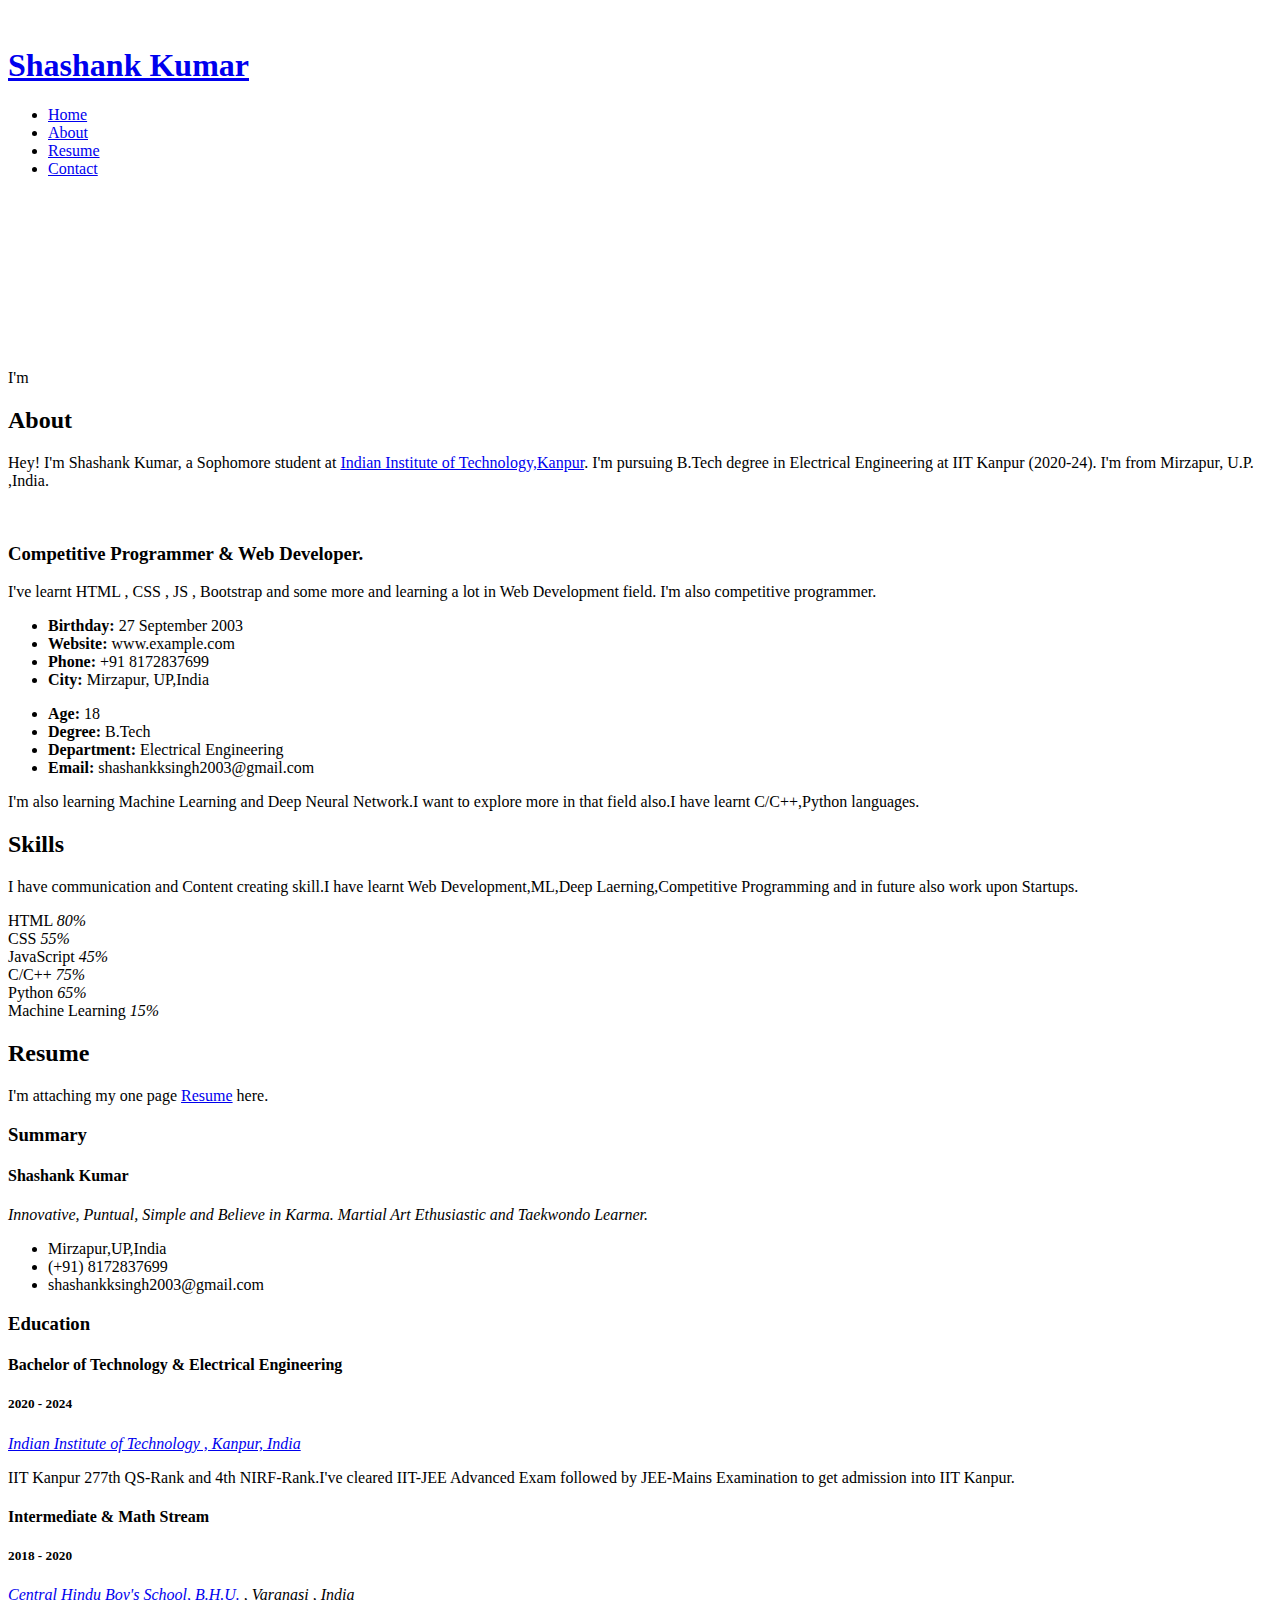
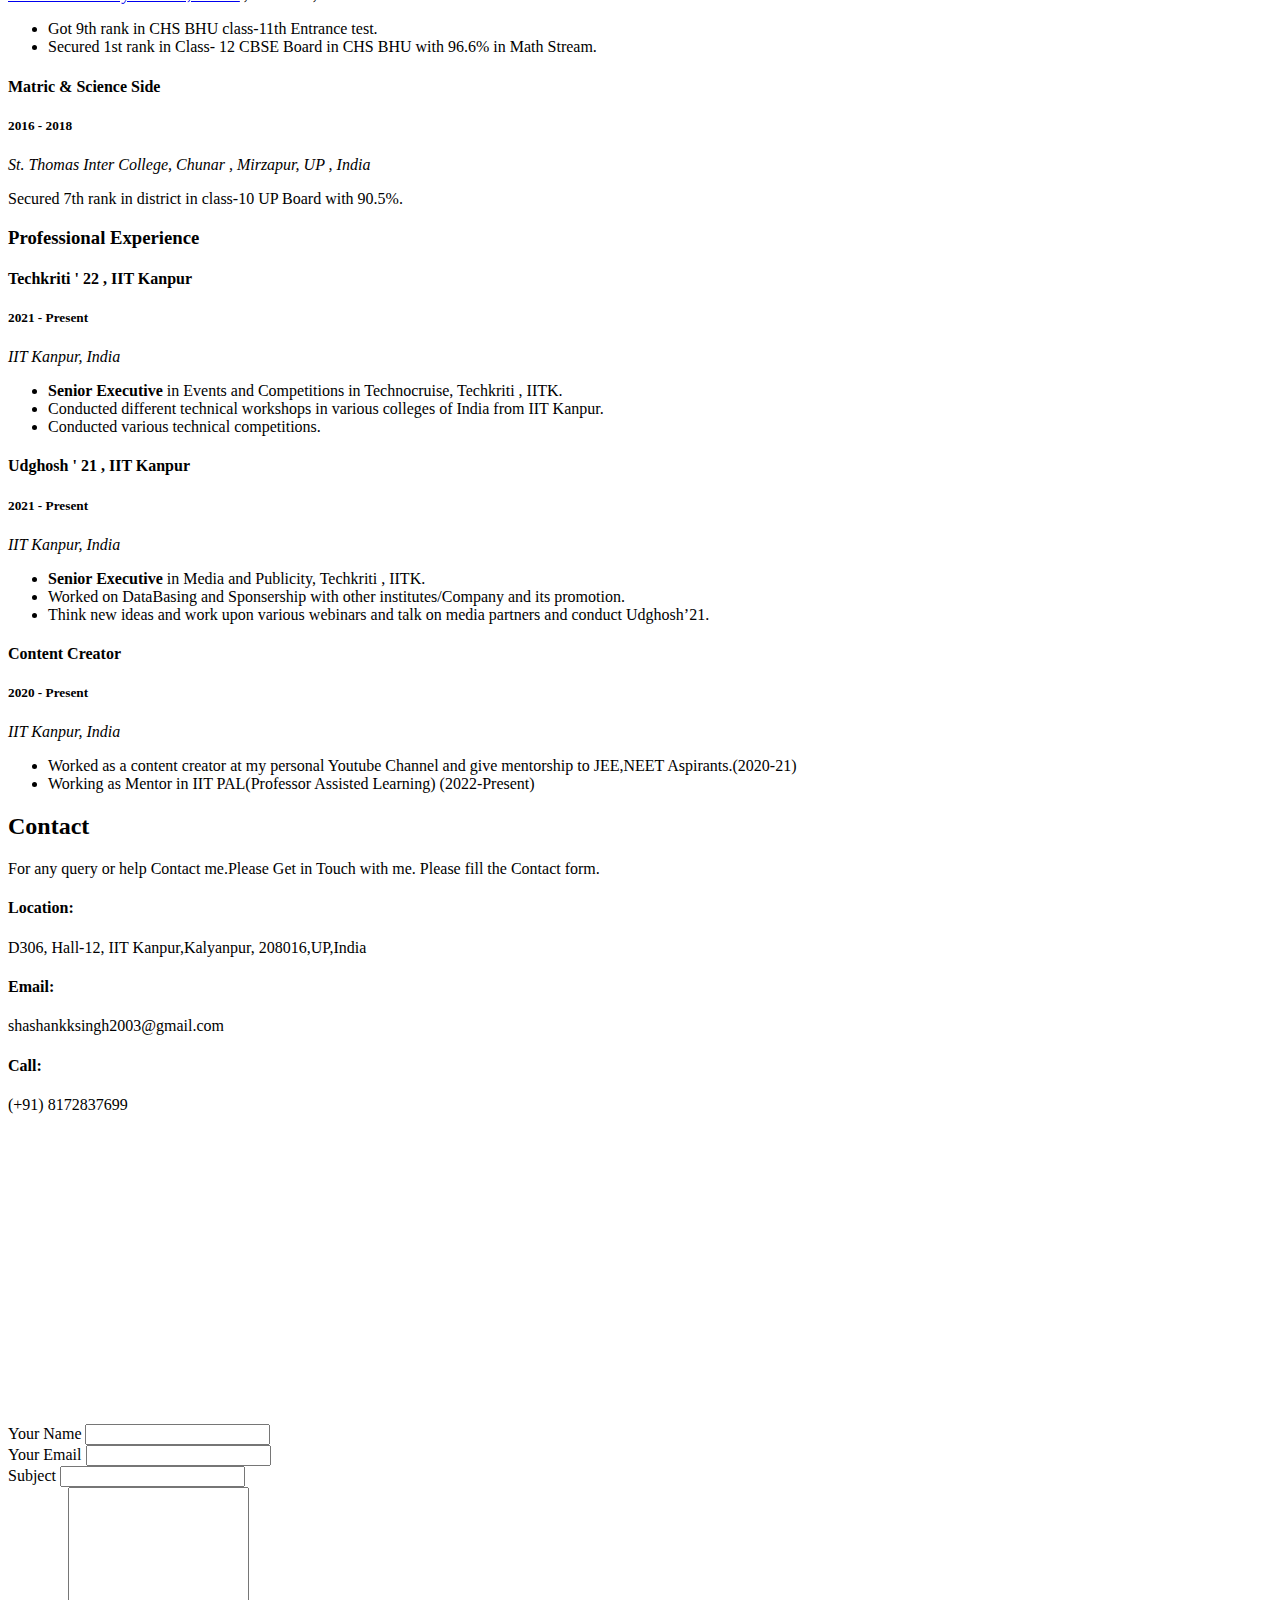
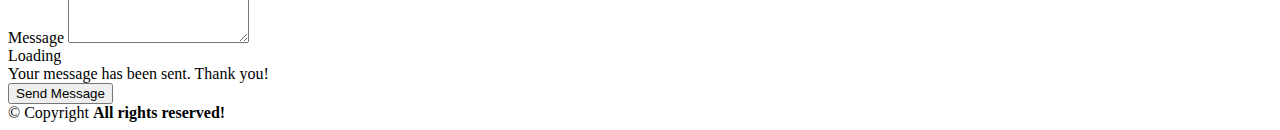
==== index.html @ f3543295 "Add files via upload" ====
<!DOCTYPE html>
<html lang="en">

<head>
  <meta charset="utf-8">
  <meta content="width=device-width, initial-scale=1.0" name="viewport">

  <title>iPortfolio Bootstrap Template - Index</title>
  <meta content="" name="description">
  <meta content="" name="keywords">

  <!-- Favicons -->
  <link href="assets/img/favicon.png" rel="icon">
  <link href="assets/img/apple-touch-icon.png" rel="apple-touch-icon">

  <!-- Google Fonts -->
  <link href="https://fonts.googleapis.com/css?family=Open+Sans:300,300i,400,400i,600,600i,700,700i|Raleway:300,300i,400,400i,500,500i,600,600i,700,700i|Poppins:300,300i,400,400i,500,500i,600,600i,700,700i" rel="stylesheet">

  <!-- Vendor CSS Files -->
  <link href="assets/vendor/aos/aos.css" rel="stylesheet">
  <link href="assets/vendor/bootstrap/css/bootstrap.min.css" rel="stylesheet">
  <link href="assets/vendor/bootstrap-icons/bootstrap-icons.css" rel="stylesheet">
  <link href="assets/vendor/boxicons/css/boxicons.min.css" rel="stylesheet">
  <link href="assets/vendor/glightbox/css/glightbox.min.css" rel="stylesheet">
  <link href="assets/vendor/swiper/swiper-bundle.min.css" rel="stylesheet">

  <!-- Template Main CSS File -->
  <link href="assets/css/style.css" rel="stylesheet">

  <!-- =======================================================
  * Template Name: iPortfolio - v3.7.0
  * Template URL: https://bootstrapmade.com/iportfolio-bootstrap-portfolio-websites-template/
  * Author: BootstrapMade.com
  * License: https://bootstrapmade.com/license/
  ======================================================== -->
</head>

<body>

  <!-- ======= Mobile nav toggle button ======= -->
  <i class="bi bi-list mobile-nav-toggle d-xl-none"></i>

  <!-- ======= Header ======= -->
  <header id="header">
    <div class="d-flex flex-column">

      <div class="profile">
        <img src="assets/img/profile-img1.jpg" alt="" class="img-fluid rounded-circle">
        <h1 class="text-light"><a href="index.html">Shashank Kumar</a></h1>
        <div class="social-links mt-3 text-center">
          <!-- <a href="#" class="twitter"><i class="bx bxl-twitter"></i></a> -->
          <a href="https://www.facebook.com/shashk20/" class="facebook"><i class="bx bxl-facebook"></i></a>
          <!-- <a href="https://www.instagram.com/shashankk2709/?hl=en" class="instagram"><i class="bx bxl-instagram"></i></a> -->
          <!-- <a href="https://github.com/shashk20"></a> -->
          <!-- <a href="#"  class="google-plus"><i class="bx bxl-skype"></i></a> -->
          <a href="https://www.linkedin.com/in/shashank-kumar-842a11222/" class="linkedin"><i class="bx bxl-linkedin"></i></a>
        </div>
      </div>

      <nav id="navbar" class="nav-menu navbar">
        <ul>
          <li><a href="#hero" class="nav-link scrollto active"><i class="bx bx-home"></i> <span>Home</span></a></li>
          <li><a href="#about" class="nav-link scrollto"><i class="bx bx-user"></i> <span>About</span></a></li>
          <li><a href="#resume" class="nav-link scrollto"><i class="bx bx-file-blank"></i> <span>Resume</span></a></li>
          <!-- <li><a href="#portfolio" class="nav-link scrollto"><i class="bx bx-book-content"></i> <span>Portfolio</span></a></li> -->
          <!-- <li><a href="#services" class="nav-link scrollto"><i class="bx bx-server"></i> <span>Services</span></a></li> -->
          <li><a href="#contact" class="nav-link scrollto"><i class="bx bx-envelope"></i> <span>Contact</span></a></li>
        </ul>
      </nav><!-- .nav-menu -->
    </div>
  </header><!-- End Header -->

  <!-- ======= Hero Section ======= -->
  <section id="hero" class="d-flex flex-column justify-content-center align-items-center">
    <div class="hero-container" data-aos="fade-in">
      <h1 style="color: white;">Shashank Kumar</h1>
      <br>
      <h3 style="color: white;">Sophomore at IIT Kanpur</h3>
      <br>
      <p>I'm <span style="color: white;" class="typed" data-typed-items="Programmer, Web Developer, Machine Learner, Event Manager"></span></p>
    </div>
  </section><!-- End Hero -->

  <main id="main">

    <!-- ======= About Section ======= -->
    <section id="about" class="about">
      <div class="container">

        <div class="section-title">
          <h2>About</h2>
          <p>Hey! I'm Shashank Kumar, a Sophomore student at <a href="https://iitk.ac.in/">Indian Institute of Technology,Kanpur</a>. I'm pursuing B.Tech degree in Electrical Engineering at IIT Kanpur (2020-24). I'm from Mirzapur, U.P. ,India.</p>
        </div>

        <div class="row">
          <div class="col-lg-4" data-aos="fade-right">
            <img src="assets/img/profile-img1.jpg" class="img-fluid" alt="">
          </div>
          <div class="col-lg-8 pt-4 pt-lg-0 content" data-aos="fade-left">
            <h3>Competitive Programmer &amp; Web Developer.</h3>
            <p class="fst-italic">
              I've learnt HTML , CSS , JS , Bootstrap and some more and learning a lot in Web Development field. I'm also competitive programmer.
            </p>
            <div class="row">
              <div class="col-lg-6">
                <ul>
                  <li><i class="bi bi-chevron-right"></i> <strong>Birthday:</strong> <span>27 September 2003</span></li>
                  <li><i class="bi bi-chevron-right"></i> <strong>Website:</strong> <span>www.example.com</span></li>
                  <li><i class="bi bi-chevron-right"></i> <strong>Phone:</strong> <span>+91 8172837699</span></li>
                  <li><i class="bi bi-chevron-right"></i> <strong>City:</strong> <span>Mirzapur, UP,India</span></li>
                </ul>
              </div>
              <div class="col-lg-6">
                <ul>
                  <li><i class="bi bi-chevron-right"></i> <strong>Age:</strong> <span>18</span></li>
                  <li><i class="bi bi-chevron-right"></i> <strong>Degree:</strong> <span>B.Tech</span></li>
                  <li><i class="bi bi-chevron-right"></i> <strong>Department:</strong> <span>Electrical Engineering</span></li>
                  <li><i class="bi bi-chevron-right"></i> <strong>Email:</strong> <span>shashankksingh2003@gmail.com</span></li>
                </ul>
              </div>
            </div>
            <p>
              I'm also learning Machine Learning and Deep Neural Network.I want to explore more in that field also.I have learnt C/C++,Python languages.

            </p>
          </div>
        </div>

      </div>
    </section><!-- End About Section -->

    <!-- ======= Facts Section ======= -->
    <!-- <section id="facts" class="facts">
      <div class="container">

        <div class="section-title">
          <h2>Facts</h2>
          <p>Magnam dolores commodi suscipit. Necessitatibus eius consequatur ex aliquid fuga eum quidem. Sit sint consectetur velit. Quisquam quos quisquam cupiditate. Et nemo qui impedit suscipit alias ea. Quia fugiat sit in iste officiis commodi quidem hic quas.</p>
        </div>

        <div class="row no-gutters">

          <div class="col-lg-3 col-md-6 d-md-flex align-items-md-stretch" data-aos="fade-up">
            <div class="count-box">
              <i class="bi bi-emoji-smile"></i>
              <span data-purecounter-start="0" data-purecounter-end="232" data-purecounter-duration="1" class="purecounter"></span>
              <p><strong>Happy Clients</strong> consequuntur quae</p>
            </div>
          </div>

          <div class="col-lg-3 col-md-6 d-md-flex align-items-md-stretch" data-aos="fade-up" data-aos-delay="100">
            <div class="count-box">
              <i class="bi bi-journal-richtext"></i>
              <span data-purecounter-start="0" data-purecounter-end="521" data-purecounter-duration="1" class="purecounter"></span>
              <p><strong>Projects</strong> adipisci atque cum quia aut</p>
            </div>
          </div>

          <div class="col-lg-3 col-md-6 d-md-flex align-items-md-stretch" data-aos="fade-up" data-aos-delay="200">
            <div class="count-box">
              <i class="bi bi-headset"></i>
              <span data-purecounter-start="0" data-purecounter-end="1453" data-purecounter-duration="1" class="purecounter"></span>
              <p><strong>Hours Of Support</strong> aut commodi quaerat</p>
            </div>
          </div>

          <div class="col-lg-3 col-md-6 d-md-flex align-items-md-stretch" data-aos="fade-up" data-aos-delay="300">
            <div class="count-box">
              <i class="bi bi-people"></i>
              <span data-purecounter-start="0" data-purecounter-end="32" data-purecounter-duration="1" class="purecounter"></span>
              <p><strong>Hard Workers</strong> rerum asperiores dolor</p>
            </div>
          </div>

        </div>

      </div>
    </section> -->
    <!-- End Facts Section

    <!-- ======= Skills Section ======= -->
    <section id="skills" class="skills section-bg">
      <div class="container">

        <div class="section-title">
          <h2>Skills</h2>
          <p>I have communication and Content creating skill.I have learnt Web Development,ML,Deep Laerning,Competitive Programming and in future also work upon Startups.</p>
        </div>

        <div class="row skills-content">

          <div class="col-lg-6" data-aos="fade-up">

            <div class="progress">
              <span class="skill">HTML <i class="val">80%</i></span>
              <div class="progress-bar-wrap">
                <div class="progress-bar" role="progressbar" aria-valuenow="80" aria-valuemin="0" aria-valuemax="100"></div>
              </div>
            </div>

            <div class="progress">
              <span class="skill">CSS <i class="val">55%</i></span>
              <div class="progress-bar-wrap">
                <div class="progress-bar" role="progressbar" aria-valuenow="55" aria-valuemin="0" aria-valuemax="100"></div>
              </div>
            </div>

            <div class="progress">
              <span class="skill">JavaScript <i class="val">45%</i></span>
              <div class="progress-bar-wrap">
                <div class="progress-bar" role="progressbar" aria-valuenow="45" aria-valuemin="0" aria-valuemax="100"></div>
              </div>
            </div>

          </div>

          <div class="col-lg-6" data-aos="fade-up" data-aos-delay="100">

            <div class="progress">
              <span class="skill">C/C++ <i class="val">75%</i></span>
              <div class="progress-bar-wrap">
                <div class="progress-bar" role="progressbar" aria-valuenow="75" aria-valuemin="0" aria-valuemax="100"></div>
              </div>
            </div>

            <div class="progress">
              <span class="skill">Python <i class="val">65%</i></span>
              <div class="progress-bar-wrap">
                <div class="progress-bar" role="progressbar" aria-valuenow="65" aria-valuemin="0" aria-valuemax="100"></div>
              </div>
            </div>

            <div class="progress">
              <span class="skill">Machine Learning <i class="val">15%</i></span>
              <div class="progress-bar-wrap">
                <div class="progress-bar" role="progressbar" aria-valuenow="15" aria-valuemin="0" aria-valuemax="100"></div>
              </div>
            </div>

          </div>

        </div>

      </div>
    </section><!-- End Skills Section -->

    <!-- ======= Resume Section ======= -->
    <section id="resume" class="resume">
      <div class="container">

        <div class="section-title">
          <h2>Resume</h2>
          <p>I'm attaching my one page <a href="https://drive.google.com/file/d/1Q4Dj3LKVB_jstPfTROEycCNkVFt7Y9S_/view?usp=sharing">Resume</a> here.</p>
        </div>

        <div class="row">
          <div class="col-lg-6" data-aos="fade-up">
            <h3 class="resume-title">Summary</h3>
            <div class="resume-item pb-0">
              <h4>Shashank Kumar</h4>
              <p><em>Innovative, Puntual, Simple and Believe in Karma. Martial Art Ethusiastic and Taekwondo Learner.</em></p>
              <ul>
                <li>Mirzapur,UP,India</li>
                <li>(+91) 8172837699</li>
                <li>shashankksingh2003@gmail.com</li>
              </ul>
            </div>

            <h3 class="resume-title">Education</h3>
            <div class="resume-item">
              <h4>Bachelor of Technology &amp; Electrical Engineering</h4>
              <h5>2020 - 2024</h5>
              <p><em><a href="http://iitk.ac.in/">Indian Institute of Technology , Kanpur, India</a></em></p>
              <p>IIT Kanpur 277th QS-Rank and 4th NIRF-Rank.I've cleared IIT-JEE Advanced Exam followed by JEE-Mains Examination to get admission into IIT Kanpur. </p>
            </div>
            <div class="resume-item">
              <h4>Intermediate &amp; Math Stream</h4>
              <h5>2018 - 2020</h5>
              <p><em><a href="http://chbsbhu.in/">Central Hindu Boy's School, B.H.U.</a>  , Varanasi , India</em></p>
              <p>
                <ul>
                  <li>Got 9th rank in CHS BHU class-11th Entrance test.</li>
                  <li>Secured 1st rank in Class- 12 CBSE Board in CHS BHU with 96.6% in Math Stream.</li>
                </ul>
                </p>
            </div>
            <div class="resume-item">
              <h4>Matric &amp; Science Side</h4>
              <h5>2016 - 2018</h5>
              <p><em>St. Thomas Inter College, Chunar , Mirzapur, UP , India</em></p>
              <p>Secured 7th rank in district in class-10 UP Board with 90.5%.</p>
            </div>
          </div>
          <div class="col-lg-6" data-aos="fade-up" data-aos-delay="100">
            <h3 class="resume-title">Professional Experience</h3>
            <div class="resume-item">
              <h4>Techkriti ' 22 , IIT Kanpur</h4>
              <h5>2021 - Present</h5>
              <p><em>IIT Kanpur, India </em></p>
              <ul>
                <li><b>Senior Executive</b>  in Events and Competitions in Technocruise, Techkriti , IITK.</li>
                <li>Conducted different technical workshops in various colleges of India from IIT Kanpur. </li>
                <li>Conducted various technical competitions.</li>
                <!-- <li>Oversee the efficient use of production project budgets ranging from $2,000 - $25,000</li> -->
              </ul>
            </div>
            <div class="resume-item">
              <h4>Udghosh ' 21 , IIT Kanpur</h4>
              <h5>2021 - Present</h5>
              <p><em>IIT Kanpur, India </em></p>
              <ul>
                <li><b>Senior Executive</b>  in Media and Publicity, Techkriti , IITK.</li>
                <li>Worked on DataBasing and Sponsership with other institutes/Company and its promotion. </li>
                <li>Think new ideas and work upon various webinars and talk on media partners and conduct Udghosh’21.</li>
                <!-- <li>Oversee the efficient use of production project budgets ranging from $2,000 - $25,000</li> -->
              </ul>
            </div>
            <div class="resume-item">
              <h4>Content Creator</h4>
              <h5>2020 - Present</h5>
              <p><em>IIT Kanpur, India </em></p>
              <ul>
                <li>Worked as a content creator at my personal Youtube Channel and give mentorship to JEE,NEET Aspirants.(2020-21)</li>
                <li>Working as Mentor in IIT PAL(Professor Assisted Learning) (2022-Present) </li>
                <!-- <li>Conducted various technical competitions.</li> -->
                <!-- <li>Oversee the efficient use of production project budgets ranging from $2,000 - $25,000</li> -->
              </ul>
            </div>
            
            </div>
          </div>
        </div>

      </div>
    </section>
    <!-- End Resume Section -->

    <!-- ======= Portfolio Section ======= -->
    <!-- <section id="portfolio" class="portfolio section-bg">
      <div class="container">

        <div class="section-title">
          <h2>Portfolio</h2>
          <p>Magnam dolores commodi suscipit. Necessitatibus eius consequatur ex aliquid fuga eum quidem. Sit sint consectetur velit. Quisquam quos quisquam cupiditate. Et nemo qui impedit suscipit alias ea. Quia fugiat sit in iste officiis commodi quidem hic quas.</p>
        </div>

        <div class="row" data-aos="fade-up">
          <div class="col-lg-12 d-flex justify-content-center">
            <ul id="portfolio-flters">
              <li data-filter="*" class="filter-active">All</li>
              <li data-filter=".filter-app">App</li>
              <li data-filter=".filter-card">Card</li>
              <li data-filter=".filter-web">Web</li>
            </ul>
          </div>
        </div>

        <div class="row portfolio-container" data-aos="fade-up" data-aos-delay="100">

          <div class="col-lg-4 col-md-6 portfolio-item filter-app">
            <div class="portfolio-wrap">
              <img src="assets/img/portfolio/portfolio-1.jpg" class="img-fluid" alt="">
              <div class="portfolio-links">
                <a href="assets/img/portfolio/portfolio-1.jpg" data-gallery="portfolioGallery" class="portfolio-lightbox" title="App 1"><i class="bx bx-plus"></i></a>
                <a href="portfolio-details.html" title="More Details"><i class="bx bx-link"></i></a>
              </div>
            </div>
          </div>

          <div class="col-lg-4 col-md-6 portfolio-item filter-web">
            <div class="portfolio-wrap">
              <img src="assets/img/portfolio/portfolio-2.jpg" class="img-fluid" alt="">
              <div class="portfolio-links">
                <a href="assets/img/portfolio/portfolio-2.jpg" data-gallery="portfolioGallery" class="portfolio-lightbox" title="Web 3"><i class="bx bx-plus"></i></a>
                <a href="portfolio-details.html" title="More Details"><i class="bx bx-link"></i></a>
              </div>
            </div>
          </div>

          <div class="col-lg-4 col-md-6 portfolio-item filter-app">
            <div class="portfolio-wrap">
              <img src="assets/img/portfolio/portfolio-3.jpg" class="img-fluid" alt="">
              <div class="portfolio-links">
                <a href="assets/img/portfolio/portfolio-3.jpg" data-gallery="portfolioGallery" class="portfolio-lightbox" title="App 2"><i class="bx bx-plus"></i></a>
                <a href="portfolio-details.html" title="More Details"><i class="bx bx-link"></i></a>
              </div>
            </div>
          </div>

          <div class="col-lg-4 col-md-6 portfolio-item filter-card">
            <div class="portfolio-wrap">
              <img src="assets/img/portfolio/portfolio-4.jpg" class="img-fluid" alt="">
              <div class="portfolio-links">
                <a href="assets/img/portfolio/portfolio-4.jpg" data-gallery="portfolioGallery" class="portfolio-lightbox" title="Card 2"><i class="bx bx-plus"></i></a>
                <a href="portfolio-details.html" title="More Details"><i class="bx bx-link"></i></a>
              </div>
            </div>
          </div>

          <div class="col-lg-4 col-md-6 portfolio-item filter-web">
            <div class="portfolio-wrap">
              <img src="assets/img/portfolio/portfolio-5.jpg" class="img-fluid" alt="">
              <div class="portfolio-links">
                <a href="assets/img/portfolio/portfolio-5.jpg" data-gallery="portfolioGallery" class="portfolio-lightbox" title="Web 2"><i class="bx bx-plus"></i></a>
                <a href="portfolio-details.html" title="More Details"><i class="bx bx-link"></i></a>
              </div>
            </div>
          </div>

          <div class="col-lg-4 col-md-6 portfolio-item filter-app">
            <div class="portfolio-wrap">
              <img src="assets/img/portfolio/portfolio-6.jpg" class="img-fluid" alt="">
              <div class="portfolio-links">
                <a href="assets/img/portfolio/portfolio-6.jpg" data-gallery="portfolioGallery" class="portfolio-lightbox" title="App 3"><i class="bx bx-plus"></i></a>
                <a href="portfolio-details.html" title="More Details"><i class="bx bx-link"></i></a>
              </div>
            </div>
          </div>

          <div class="col-lg-4 col-md-6 portfolio-item filter-card">
            <div class="portfolio-wrap">
              <img src="assets/img/portfolio/portfolio-7.jpg" class="img-fluid" alt="">
              <div class="portfolio-links">
                <a href="assets/img/portfolio/portfolio-7.jpg" data-gallery="portfolioGallery" class="portfolio-lightbox" title="Card 1"><i class="bx bx-plus"></i></a>
                <a href="portfolio-details.html" title="More Details"><i class="bx bx-link"></i></a>
              </div>
            </div>
          </div>

          <div class="col-lg-4 col-md-6 portfolio-item filter-card">
            <div class="portfolio-wrap">
              <img src="assets/img/portfolio/portfolio-8.jpg" class="img-fluid" alt="">
              <div class="portfolio-links">
                <a href="assets/img/portfolio/portfolio-8.jpg" data-gallery="portfolioGallery" class="portfolio-lightbox" title="Card 3"><i class="bx bx-plus"></i></a>
                <a href="portfolio-details.html" title="More Details"><i class="bx bx-link"></i></a>
              </div>
            </div>
          </div>

          <div class="col-lg-4 col-md-6 portfolio-item filter-web">
            <div class="portfolio-wrap">
              <img src="assets/img/portfolio/portfolio-9.jpg" class="img-fluid" alt="">
              <div class="portfolio-links">
                <a href="assets/img/portfolio/portfolio-9.jpg" data-gallery="portfolioGallery" class="portfolio-lightbox" title="Web 3"><i class="bx bx-plus"></i></a>
                <a href="portfolio-details.html" title="More Details"><i class="bx bx-link"></i></a>
              </div>
            </div>
          </div>

        </div>

      </div> -->
    <!-- </section> -->
    <!-- End Portfolio Section -->

    <!-- ======= Services Section ======= -->
    <!-- <section id="services" class="services">
      <div class="container">

        <div class="section-title">
          <h2>Services</h2>
          <p>Magnam dolores commodi suscipit. Necessitatibus eius consequatur ex aliquid fuga eum quidem. Sit sint consectetur velit. Quisquam quos quisquam cupiditate. Et nemo qui impedit suscipit alias ea. Quia fugiat sit in iste officiis commodi quidem hic quas.</p>
        </div>

        <div class="row">
          <div class="col-lg-4 col-md-6 icon-box" data-aos="fade-up">
            <div class="icon"><i class="bi bi-briefcase"></i></div>
            <h4 class="title"><a href="">Lorem Ipsum</a></h4>
            <p class="description">Voluptatum deleniti atque corrupti quos dolores et quas molestias excepturi sint occaecati cupiditate non provident</p>
          </div>
          <div class="col-lg-4 col-md-6 icon-box" data-aos="fade-up" data-aos-delay="100">
            <div class="icon"><i class="bi bi-card-checklist"></i></div>
            <h4 class="title"><a href="">Dolor Sitema</a></h4>
            <p class="description">Minim veniam, quis nostrud exercitation ullamco laboris nisi ut aliquip ex ea commodo consequat tarad limino ata</p>
          </div>
          <div class="col-lg-4 col-md-6 icon-box" data-aos="fade-up" data-aos-delay="200">
            <div class="icon"><i class="bi bi-bar-chart"></i></div>
            <h4 class="title"><a href="">Sed ut perspiciatis</a></h4>
            <p class="description">Duis aute irure dolor in reprehenderit in voluptate velit esse cillum dolore eu fugiat nulla pariatur</p>
          </div>
          <div class="col-lg-4 col-md-6 icon-box" data-aos="fade-up" data-aos-delay="300">
            <div class="icon"><i class="bi bi-binoculars"></i></div>
            <h4 class="title"><a href="">Magni Dolores</a></h4>
            <p class="description">Excepteur sint occaecat cupidatat non proident, sunt in culpa qui officia deserunt mollit anim id est laborum</p>
          </div>
          <div class="col-lg-4 col-md-6 icon-box" data-aos="fade-up" data-aos-delay="400">
            <div class="icon"><i class="bi bi-brightness-high"></i></div>
            <h4 class="title"><a href="">Nemo Enim</a></h4>
            <p class="description">At vero eos et accusamus et iusto odio dignissimos ducimus qui blanditiis praesentium voluptatum deleniti atque</p>
          </div>
          <div class="col-lg-4 col-md-6 icon-box" data-aos="fade-up" data-aos-delay="500">
            <div class="icon"><i class="bi bi-calendar4-week"></i></div>
            <h4 class="title"><a href="">Eiusmod Tempor</a></h4>
            <p class="description">Et harum quidem rerum facilis est et expedita distinctio. Nam libero tempore, cum soluta nobis est eligendi</p>
          </div>
        </div>

      </div> -->
    <!-- </section> -->
    <!-- End Services Section -->

    <!-- ======= Testimonials Section ======= -->
    <!-- <section id="testimonials" class="testimonials section-bg">
      <div class="container">

        <div class="section-title">
          <h2>Testimonials</h2>
          <p>Magnam dolores commodi suscipit. Necessitatibus eius consequatur ex aliquid fuga eum quidem. Sit sint consectetur velit. Quisquam quos quisquam cupiditate. Et nemo qui impedit suscipit alias ea. Quia fugiat sit in iste officiis commodi quidem hic quas.</p>
        </div>

        <div class="testimonials-slider swiper" data-aos="fade-up" data-aos-delay="100">
          <div class="swiper-wrapper">

            <div class="swiper-slide">
              <div class="testimonial-item" data-aos="fade-up">
                <p>
                  <i class="bx bxs-quote-alt-left quote-icon-left"></i>
                  Proin iaculis purus consequat sem cure digni ssim donec porttitora entum suscipit rhoncus. Accusantium quam, ultricies eget id, aliquam eget nibh et. Maecen aliquam, risus at semper.
                  <i class="bx bxs-quote-alt-right quote-icon-right"></i>
                </p>
                <img src="assets/img/testimonials/testimonials-1.jpg" class="testimonial-img" alt="">
                <h3>Saul Goodman</h3>
                <h4>Ceo &amp; Founder</h4>
              </div> -->
            <!-- </div> -->
            <!-- End testimonial item -->

            <!-- <div class="swiper-slide">
              <div class="testimonial-item" data-aos="fade-up" data-aos-delay="100">
                <p>
                  <i class="bx bxs-quote-alt-left quote-icon-left"></i>
                  Export tempor illum tamen malis malis eram quae irure esse labore quem cillum quid cillum eram malis quorum velit fore eram velit sunt aliqua noster fugiat irure amet legam anim culpa.
                  <i class="bx bxs-quote-alt-right quote-icon-right"></i>
                </p>
                <img src="assets/img/testimonials/testimonials-2.jpg" class="testimonial-img" alt="">
                <h3>Sara Wilsson</h3>
                <h4>Designer</h4>
              </div>
            </div> -->
            <!-- End testimonial item -->

            <!-- <div class="swiper-slide">
              <div class="testimonial-item" data-aos="fade-up" data-aos-delay="200">
                <p>
                  <i class="bx bxs-quote-alt-left quote-icon-left"></i>
                  Enim nisi quem export duis labore cillum quae magna enim sint quorum nulla quem veniam duis minim tempor labore quem eram duis noster aute amet eram fore quis sint minim.
                  <i class="bx bxs-quote-alt-right quote-icon-right"></i>
                </p>
                <img src="assets/img/testimonials/testimonials-3.jpg" class="testimonial-img" alt="">
                <h3>Jena Karlis</h3>
                <h4>Store Owner</h4>
              </div>
            </div> -->
            <!-- End testimonial item -->

            <!-- <div class="swiper-slide">
              <div class="testimonial-item" data-aos="fade-up" data-aos-delay="300">
                <p>
                  <i class="bx bxs-quote-alt-left quote-icon-left"></i>
                  Fugiat enim eram quae cillum dolore dolor amet nulla culpa multos export minim fugiat minim velit minim dolor enim duis veniam ipsum anim magna sunt elit fore quem dolore labore illum veniam.
                  <i class="bx bxs-quote-alt-right quote-icon-right"></i>
                </p>
                <img src="assets/img/testimonials/testimonials-4.jpg" class="testimonial-img" alt="">
                <h3>Matt Brandon</h3>
                <h4>Freelancer</h4>
              </div> -->
            <!-- </div> -->
            <!-- End testimonial item -->

            <!-- <div class="swiper-slide">
              <div class="testimonial-item" data-aos="fade-up" data-aos-delay="400">
                <p>
                  <i class="bx bxs-quote-alt-left quote-icon-left"></i>
                  Quis quorum aliqua sint quem legam fore sunt eram irure aliqua veniam tempor noster veniam enim culpa labore duis sunt culpa nulla illum cillum fugiat legam esse veniam culpa fore nisi cillum quid.
                  <i class="bx bxs-quote-alt-right quote-icon-right"></i>
                </p>
                <img src="assets/img/testimonials/testimonials-5.jpg" class="testimonial-img" alt="">
                <h3>John Larson</h3>
                <h4>Entrepreneur</h4>
              </div> -->
            <!-- </div> -->
            <!-- End testimonial item -->

          <!-- </div>
          <div class="swiper-pagination"></div>
        </div>

      </div> -->
    <!-- </section> -->
    <!-- End Testimonials Section -->

    <!-- ======= Contact Section ======= -->
    <section id="contact" class="contact">
      <div class="container">

        <div class="section-title">
          <h2>Contact</h2>
          <p>For any query or help Contact me.Please Get in Touch with me. Please fill the Contact form.</p>
        </div>

        <div class="row" data-aos="fade-in">

          <div class="col-lg-5 d-flex align-items-stretch">
            <div class="info">
              <div class="address">
                <i class="bi bi-geo-alt"></i>
                <h4>Location:</h4>
                <p>D306, Hall-12, IIT Kanpur,Kalyanpur, 208016,UP,India</p>
              </div>

              <div class="email">
                <i class="bi bi-envelope"></i>
                <h4>Email:</h4>
                <p>shashankksingh2003@gmail.com</p>
              </div>

              <div class="phone">
                <i class="bi bi-phone"></i>
                <h4>Call:</h4>
                <p>(+91) 8172837699</p>
              </div>

              <iframe src="https://www.google.com/maps/embed?pb=!1m18!1m12!1m3!1d3570.2420479161774!2d80.23071131487413!3d26.512338783301626!2m3!1f0!2f0!3f0!3m2!1i1024!2i768!4f13.1!3m3!1m2!1s0x399c3701c4a8be71%3A0x3afbe880abc38436!2sIndian%20Institute%20of%20Technology%20Kanpur!5e0!3m2!1sen!2sin!4v1644830420244!5m2!1sen!2sin" frameborder="0" style="border:0; width: 100%; height: 290px;" allowfullscreen></iframe>
            </div>

          </div>

          <div class="col-lg-7 mt-5 mt-lg-0 d-flex align-items-stretch">
            <form action="forms/contact.php" method="post" role="form" class="php-email-form">
              <div class="row">
                <div class="form-group col-md-6">
                  <label for="name">Your Name</label>
                  <input type="text" name="name" class="form-control" id="name" required>
                </div>
                <div class="form-group col-md-6">
                  <label for="name">Your Email</label>
                  <input type="email" class="form-control" name="email" id="email" required>
                </div>
              </div>
              <div class="form-group">
                <label for="name">Subject</label>
                <input type="text" class="form-control" name="subject" id="subject" required>
              </div>
              <div class="form-group">
                <label for="name">Message</label>
                <textarea class="form-control" name="message" rows="10" required></textarea>
              </div>
              <div class="my-3">
                <div class="loading">Loading</div>
                <div class="error-message"></div>
                <div class="sent-message">Your message has been sent. Thank you!</div>
              </div>
              <div class="text-center"><button type="submit">Send Message</button></div>
            </form>
          </div>

        </div>

      </div>
    </section><!-- End Contact Section -->

  </main><!-- End #main -->

  <!-- ======= Footer ======= -->
  <footer id="footer">
    <div class="container">
      <div class="copyright">
        &copy; Copyright <strong>
          <!-- <span>www.MyPersonalweb.com</span>.          -->
          All rights reserved!</strong>
      </div>
      <div class="credits">
        <!-- All the links in the footer should remain intact. -->
        <!-- You can delete the links only if you purchased the pro version. -->
        <!-- Licensing information: https://bootstrapmade.com/license/ -->
        <!-- Purchase the pro version with working PHP/AJAX contact form: https://bootstrapmade.com/iportfolio-bootstrap-portfolio-websites-template/ -->
        <!-- Designed by <a href="https://bootstrapmade.com/">BootstrapMade</a> -->
      </div>
    </div>
  </footer><!-- End  Footer -->

  <a href="#" class="back-to-top d-flex align-items-center justify-content-center"><i class="bi bi-arrow-up-short"></i></a>

  <!-- Vendor JS Files -->
  <script src="assets/vendor/purecounter/purecounter.js"></script>
  <script src="assets/vendor/aos/aos.js"></script>
  <script src="assets/vendor/bootstrap/js/bootstrap.bundle.min.js"></script>
  <script src="assets/vendor/glightbox/js/glightbox.min.js"></script>
  <script src="assets/vendor/isotope-layout/isotope.pkgd.min.js"></script>
  <script src="assets/vendor/swiper/swiper-bundle.min.js"></script>
  <script src="assets/vendor/typed.js/typed.min.js"></script>
  <script src="assets/vendor/waypoints/noframework.waypoints.js"></script>
  <script src="assets/vendor/php-email-form/validate.js"></script>

  <!-- Template Main JS File -->
  <script src="assets/js/main.js"></script>

</body>

</html>
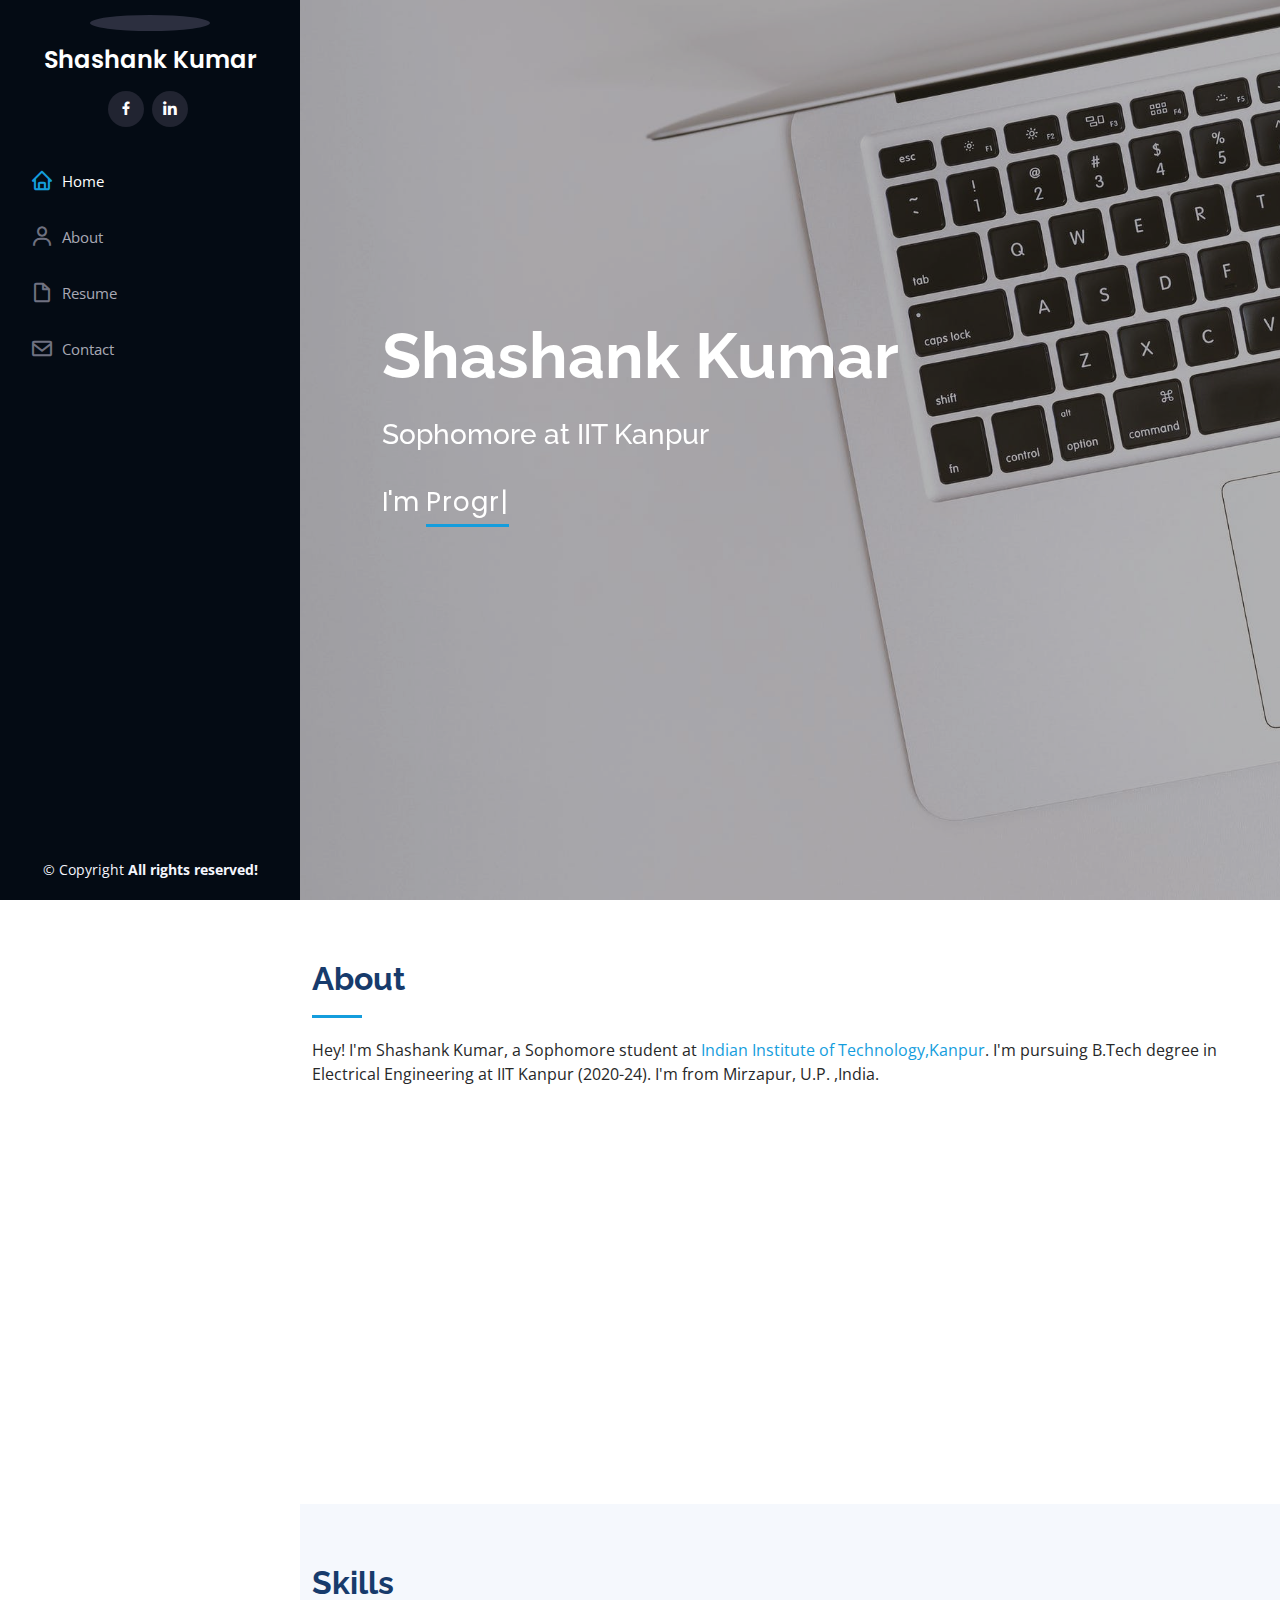
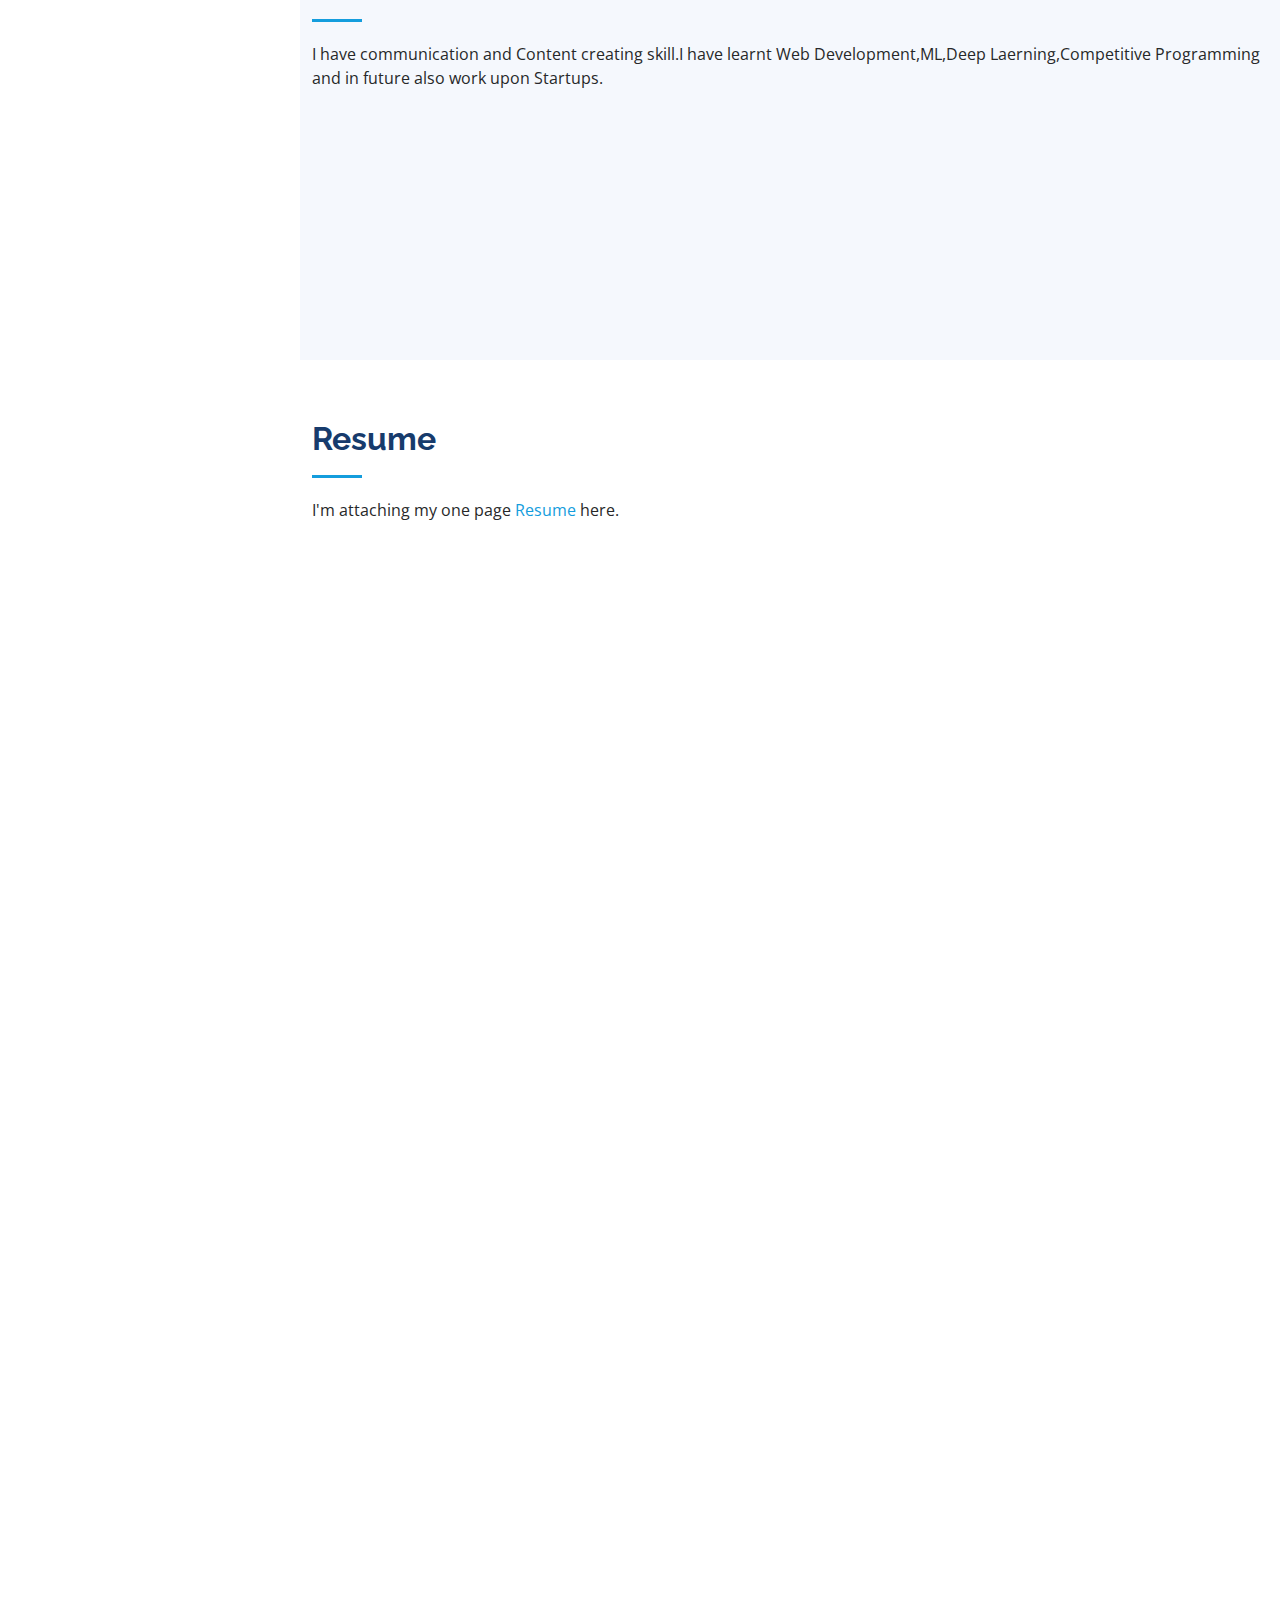
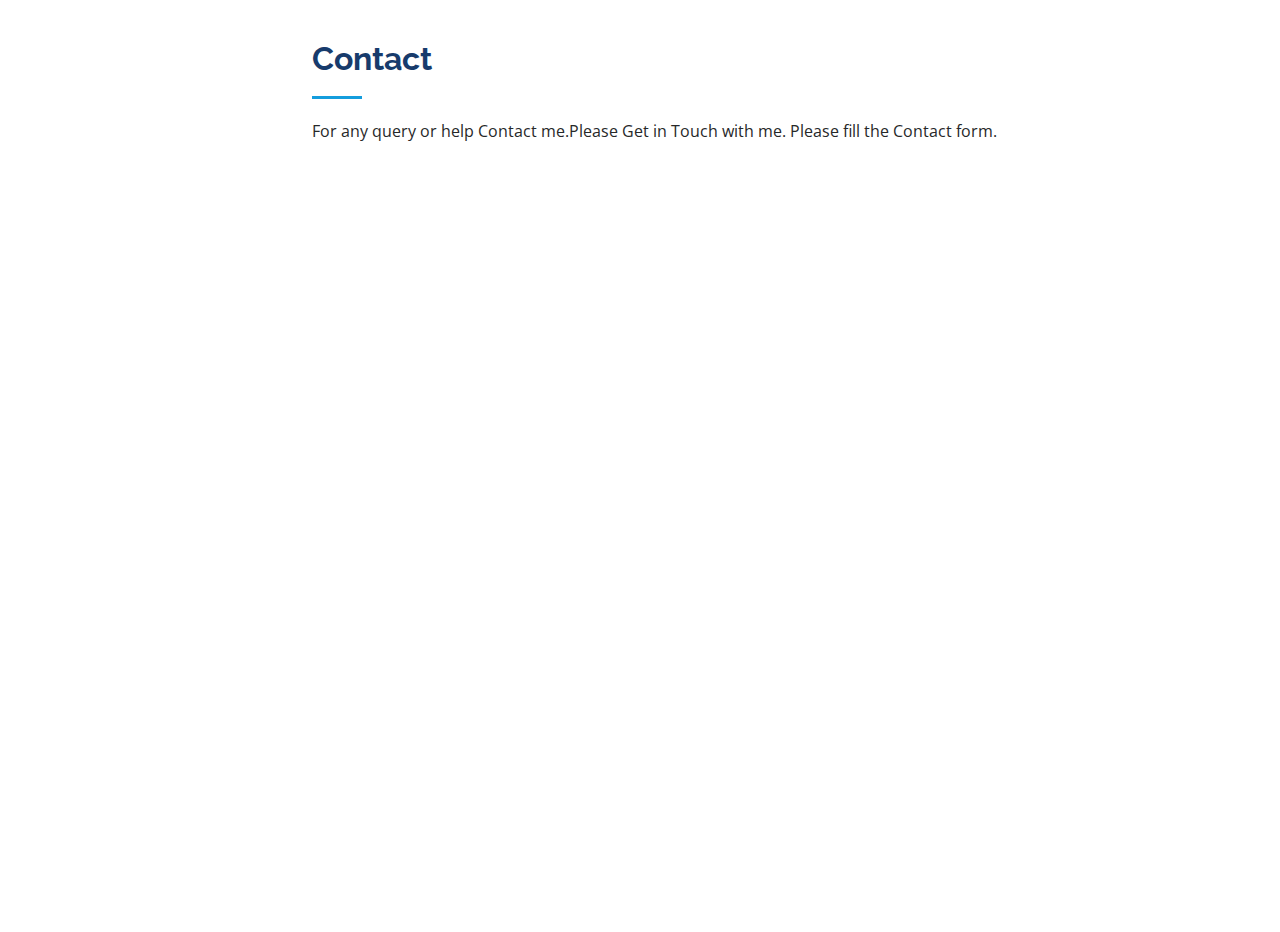
==== commit 939034d0: "Updated" ====
--- a/index.html
+++ b/index.html
@@ -5,7 +5,7 @@
   <meta charset="utf-8">
   <meta content="width=device-width, initial-scale=1.0" name="viewport">
 
-  <title>iPortfolio Bootstrap Template - Index</title>
+  <title>Shashank's Personal WebPage</title>
   <meta content="" name="description">
   <meta content="" name="keywords">
 
@@ -697,4 +697,4 @@
 
 </body>
 
-</html>+</html>
